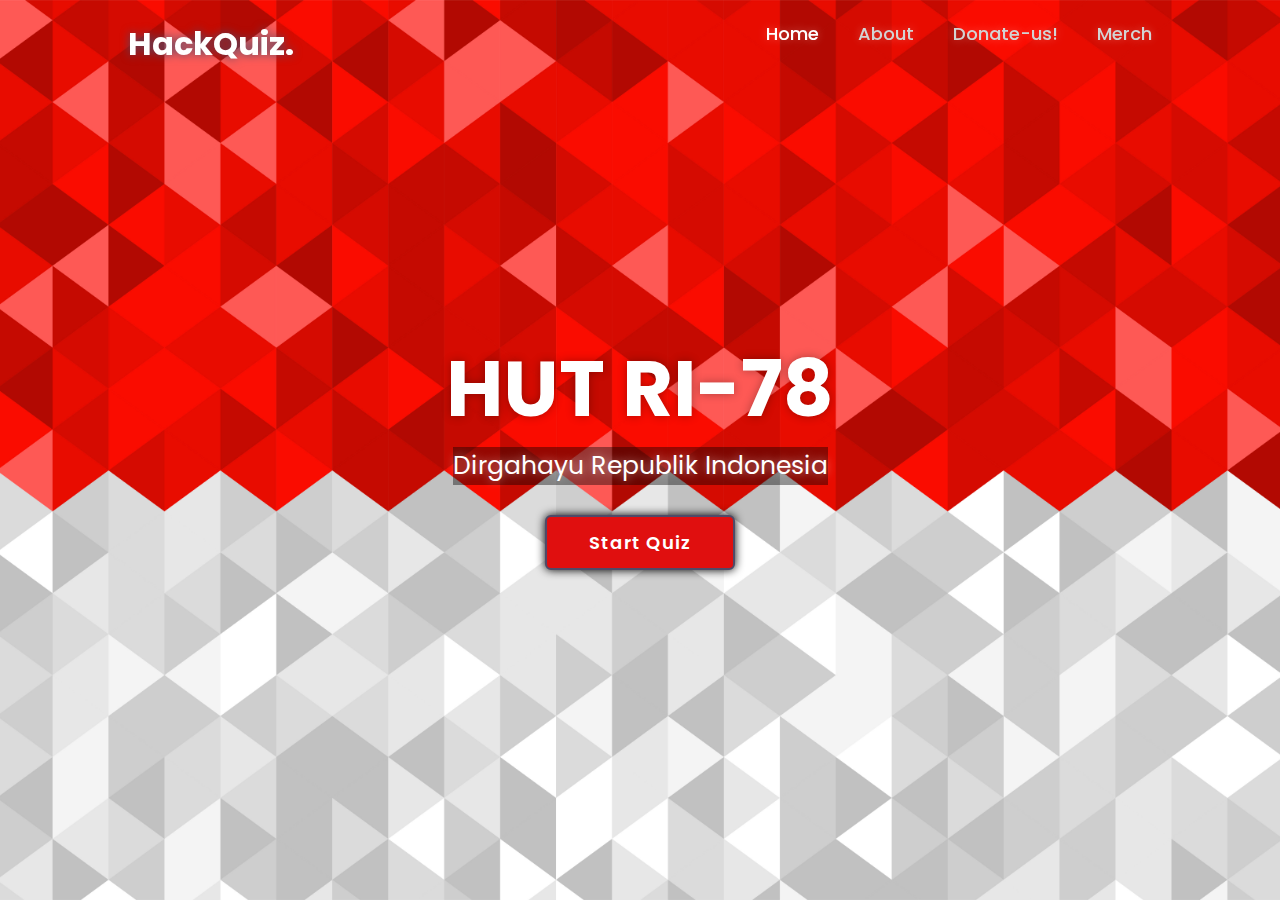
==== index.html @ 5aafb7d6 "ganti caption" ====
<!DOCTYPE html>
<html lang="en">

<head>
    <meta charset="UTF-8">
    <meta name="viewport" content="width=device-width, initial-scale=1.0">
    <title>Quiz HUT RI 78</title>
    <link rel="stylesheet" href="style.css">
</head>

<body>
    <main class="main">
        <header class="header">
            <a href="#" class="logo">HackQuiz.</a>

            <nav class="navbar">
                <a href="#" class="active">Home</a>
                <a href="#">About</a>
                <a href="#">Donate-us!</a>
                <a href="#">Merch</a>
            </nav>
        </header>

        <div class="container">
            <section class="quiz-section">
                <div class="quiz-box">
                    <h1>HUT RI Quiz</h1>
                    <div class="quiz-header">
                        <span>Quiz Website Tutorials</span>
                        <span class="header-score">Score: 0 / 5</span>
                    </div>

                    <h2 class="question-text">Kapan Indonesia merdeka?</h2>

                    <div class="option-list">
                        <!-- <div class="option">
                            <span>A. 7 Agustus 1765</span>
                        </div>
                        <div class="option">
                            <span>B. 17 Agustus 1945</span>
                        </div>
                        <div class="option">
                            <span>C. 8 Oktober 1964</span>
                        </div>
                        <div class="option">
                            <span>D. 10 November 1995</span>
                        </div> -->
                    </div>

                    <div class="quiz-footer">
                        <span class="question-total">1 dari 5 Pertanyaan</span>
                        <button class="next-btn">Next</button>
                    </div>
                </div>

                <div class="result-box">
                    <h2>Quiz Result!</h2>
                    <div class="percentage-container">
                        <div class="circular-progress">
                            <span class="progress-value">0%</span>
                        </div>

                        <span class="score-text">Your Score 0 out of 5</span>
                    </div>

                    <div class="buttons">
                        <button class="tryAgain-btn">Try Again</button>
                        <button class="goHome-btn">Go To Home</button>
                    </div>
                </div>
            </section>

            <section class="home">
                <div class="home-content">
                    <h1>HUT RI-78</h1>
                    <p>Dirgahayu Republik Indonesia</p>
                    <button class="start-btn">Start Quiz</button>
                </div>
            </section>
        </div>
    </main>

    <div class="popup-info">
        <h2>Quiz Guide</h2>
        <span class="info">1. Pertanyaan seputar Sejarah Indonesia</span>
        <span class="info">2. Minimal terjawab 3 pertanyaan</span>
        <span class="info">3. Good Luck Have Fun!</span>

        <div class="btn-group">
            <button class="info-btn exit-btn">Exit Quiz</button>
            <a href="#" class="info-btn continue-btn">Continue</a>
        </div>
    </div>

    <script src="questions.js"></script>
    <script src="script.js"></script>
</body>

</html>
---- style.css ----
@import url('https://fonts.googleapis.com/css2?family=Poppins:wght@300;400;500;600;700;800;900&display=swap');

* {
    margin: 0;
    padding: 0;
    box-sizing: border-box;
    font-family: 'Poppins', sans-serif;
}

body {
    color: #fff;
    background: rgb(224, 15, 15);
    overflow: hidden;
}

.header {
    position: fixed;
    top: 0;
    left: 0;
    width: 100%;
    padding: 20px 10%;
    background: transparent;
    display: flex;
    justify-content: space-between;
    z-index: 100;
}

.logo {
    font-size: 32px;
    color: #fff;
    text-decoration: none;
    font-weight: 700;
    filter: drop-shadow(0 0 5px #4f4a68);
}

.navbar a {
    font-size: 18px;
    color: lightgray;
    text-decoration: none;
    font-weight: 500;
    margin-left: 35px;
    transition: .3s;
    text-shadow: 0 0 10px rgba(255, 255, 255, 0.3);
}

.navbar a:hover,
.navbar a.active {
    color: #fff;
}

.main {
    min-height: 100vh;
    background: url('images/indonesia_05.jpg') no-repeat;
    background-size: cover;
    background-position: center;
    pointer-events: auto;
    transition: .3s ease;
}

.main.active {
    filter: blur(15px);
    pointer-events: none;
}

.container {
    display: flex;
    height: 100vh;
    width: 200%;
}

.home {
    position: relative;
    left: -50%;
    width: 100%;
    display: flex;
    justify-content: center;
    align-items: center;
}

.home-content {
    max-width: 600px;
    display: flex;
    align-items: center;
    flex-direction: column;
}

.home-content h1 {
    font-size: 78px;
    font-weight: 700;
    text-shadow: 0 0 10px rgba(0, 0, 0, 0.3);
}

.home-content p {
    font-size: 25px;
    text-align: center;
    text-shadow: 0 0 10px rgba(255, 255, 255, 0.5);
    color: #fff;
    margin-bottom: 30px;
    background: rgba(0, 0, 0, .4);
}

.home-content .start-btn {
    width: 190px;
    height: 55px;
    background: rgb(224, 15, 15);
    border: 2px solid #4f4a68;
    outline: none;
    border-radius: 6px;
    box-shadow: 0 0 10px black;
    font-size: 18px;
    color: #fff;
    letter-spacing: 1px;
    font-weight: 600;
    cursor: pointer;
    transition: .3s;
}

.home-content .start-btn:hover {
    background: #fff;
    box-shadow: none;
    color: #4f4a68;
}

.popup-info {
    position: absolute;
    top: 50%;
    left: 50%;
    transform: translate(-50%, -50%) scale(.9);
    width: 500px;
    background: #fff;
    border-radius: 6px;
    padding: 10px 25px;
    opacity: 0;
    pointer-events: none;
    transition: .3s ease;
}

.popup-info.active {
    opacity: 1;
    pointer-events: auto;
    transform: translate(-50%, -50%) scale(1);
}

.popup-info h2 {
    font-size: 50px;
    color: rgb(224, 15, 15);
}

.popup-info .info {
    display: inline-block;
    font-size: 16px;
    color: #4f4a68;
    margin: 4px 0;
}

.popup-info .btn-group {
    display: flex;
    justify-content: space-between;
    align-items: center;
    border-top: 1px solid #999;
    margin-top: 10px;
    padding: 15px 0 7px;
}

.popup-info .btn-group .info-btn {
    display: inline-flex;
    justify-content: center;
    align-items: center;
    width: 130px;
    height: 45px;
    background: rgb(224, 15, 15);
    border: 2px solid #4f4a68;
    outline: none;
    border-radius: 6px;
    text-decoration: none;
    font-size: 16px;
    color: #fff;
    font-weight: 600;
    box-shadow: 0 0 10px black;
    cursor: pointer;
    transition: .3s;
}

.popup-info .btn-group .info-btn:nth-child(1) {
    background: transparent;
    color: rgb(224, 15, 15);
}

.popup-info .btn-group .info-btn:nth-child(1):hover {
    background: rgb(224, 15, 15);
    color: #fff;
}

.popup-info .btn-group .info-btn:nth-child(2):hover {
    background: rgb(138, 14, 14);
}

.quiz-section {
    position: relative;
    left: -50%;
    /* left: 0; */
    width: 100%;
    background: rgb(94, 9, 9);
    display: flex;
    justify-content: center;
    align-items: center;
    transition: .5s ease-in-out;
    transition-delay: .25s;
    z-index: 100;
}

.quiz-section.active {
    left: 0;
}

.quiz-section .quiz-box {
    position: relative;
    width: 500px;
    background: transparent;
    border: 2px solid #fff;
    border-radius: 6px;
    display: flex;
    flex-direction: column;
    padding: 20px 30px;
    opacity: 0;
    pointer-events: none;
    transform: scale(.9);
    transition: .3s ease;
    transition-delay: 0s;
}

.quiz-section .quiz-box.active {
    opacity: 1;
    pointer-events: auto;
    transform: scale(1);
    transition: 1s ease;
    transition-delay: 1s;
}

.quiz-box h1 {
    font-size: 32px;
    text-align: center;
    background: linear-gradient(45deg, transparent, rgb(224, 15, 15), transparent);
    border-radius: 6px;
}

.quiz-box .quiz-header {
    display: flex;
    justify-content: space-between;
    align-items: center;
    padding: 20px 0;
    border-bottom: 2px solid rgb(224, 15, 15);
    margin-bottom: 30px;
}

.quiz-header span {
    font-size: 18px;
    font-weight: 500;
}

.quiz-header .header-score {
    background: rgb(224, 15, 15);
    border-radius: 3px;
    padding: 7px;
}

.quiz-box .question-text {
    font-size: 24px;
    font-weight: 600;
}

.option-list .option {
    width: 100%;
    padding: 12px;
    background: transparent;
    border: 2px solid rgba(255, 255, 255, .2);
    font-size: 17px;
    border-radius: 4px;
    margin: 15px 0;
    cursor: pointer;
    transition: .3s;
}

.option-list .option:hover {
    background: rgba(255, 255, 255, .1);
    border-color: rgba(255, 255, 255, .1);
}

.option-list .option.correct {
    background: transparent;
    color: #00a63d;
    border-color: #00a63d;
}

.option-list .option.incorrect {
    background: transparent;
    color: #a60045;
    border-color: #a60045;
}

.option-list .option.disabled {
    pointer-events: none;
}

.quiz-box .quiz-footer {
    display: flex;
    justify-content: space-between;
    align-items: center;
    border-top: 2px solid rgb(224, 15, 15);
    padding-top: 20px;
    margin-top: 25px;
}

.quiz-footer .question-total {
    font-size: 16px;
    font-weight: 600;

}

.quiz-footer .next-btn {
    width: 100px;
    height: 45px;
    background: rgba(255, 255, 255, .1);
    border: 2px solid rgba(255, 255, 255, .1);
    outline: none;
    border-radius: 6px;
    font-size: 16px;
    color: rgba(255, 255, 255, .3);
    font-weight: 600;
    cursor: pointer;
    pointer-events: none;
    transition: .3s;
}

.quiz-footer .next-btn.active {
    pointer-events: auto;
    background: rgb(224, 15, 15);
    border-color: rgb(224, 15, 15);
    color: #fff;
}

.quiz-footer .next-btn.active:hover {
    background: #fff;
    border-color: #999;
    color: rgb(224, 15, 15);
}

.quiz-section .result-box {
    position: absolute;
    top: 50%;
    left: 50%;
    transform: translate(-50%, -50%) scale(.9);
    width: 500px;
    background: transparent;
    border: 2px solid rgb(224, 15, 15);
    border-radius: 6px;
    padding: 20px;
    display: flex;
    flex-direction: column;
    align-items: center;
    opacity: 0;
    pointer-events: none;
    transition: .3s ease;
}

.quiz-section .result-box.active {
    opacity: 1;
    pointer-events: auto;
    transform: translate(-50%, -50%) scale(1);
}

.result-box h2 {
    font-size: 52px;
}

.result-box .percentage-container {
    width: 300px;
    display: flex;
    flex-direction: column;
    align-items: center;
    margin: 20px 0 40px;
}

.percentage-container .circular-progress {
    position: relative;
    width: 250px;
    height: 250px;
    background: conic-gradient(seagreen 3.6deg, rgba(255, 255, 255, .1) 0deg);
    border-radius: 50%;
    display: flex;
    justify-content: center;
    align-items: center;
}

.percentage-container .circular-progress::before {
    content: '';
    position: absolute;
    width: 210px;
    height: 210px;
    background: rgb(94, 9, 9);
    border-radius: 50%;
}

.circular-progress .progress-value {
    position: relative;
    font-size: 45px;
    font-weight: 600;
}

.percentage-container .score-text {
    font-size: 26px;
    font-weight: 600;
    margin-top: 20px;
}

.result-box .buttons {
    display: flex;
}

.buttons button {
    width: 130px;
    height: 47px;
    background: rgb(224, 15, 15);
    border: 2px solid rgb(224, 15, 15);
    outline: none;
    border-radius: 6px;
    font-size: 16px;
    color: #fff;
    font-weight: 600;
    margin: 0 20px 20px;
    cursor: pointer;
    transition: .3s;
}

.buttons button:nth-child(1):hover {
    background: rgb(224, 15, 15);
    border-color: rgb(224, 15, 15);
}

.buttons button:nth-child(2) {
    background: transparent;
    color: rgb(224, 15, 15);
}

.buttons button:nth-child(2):hover {
    background: rgb(224, 15, 15);
    color: #fff;
}
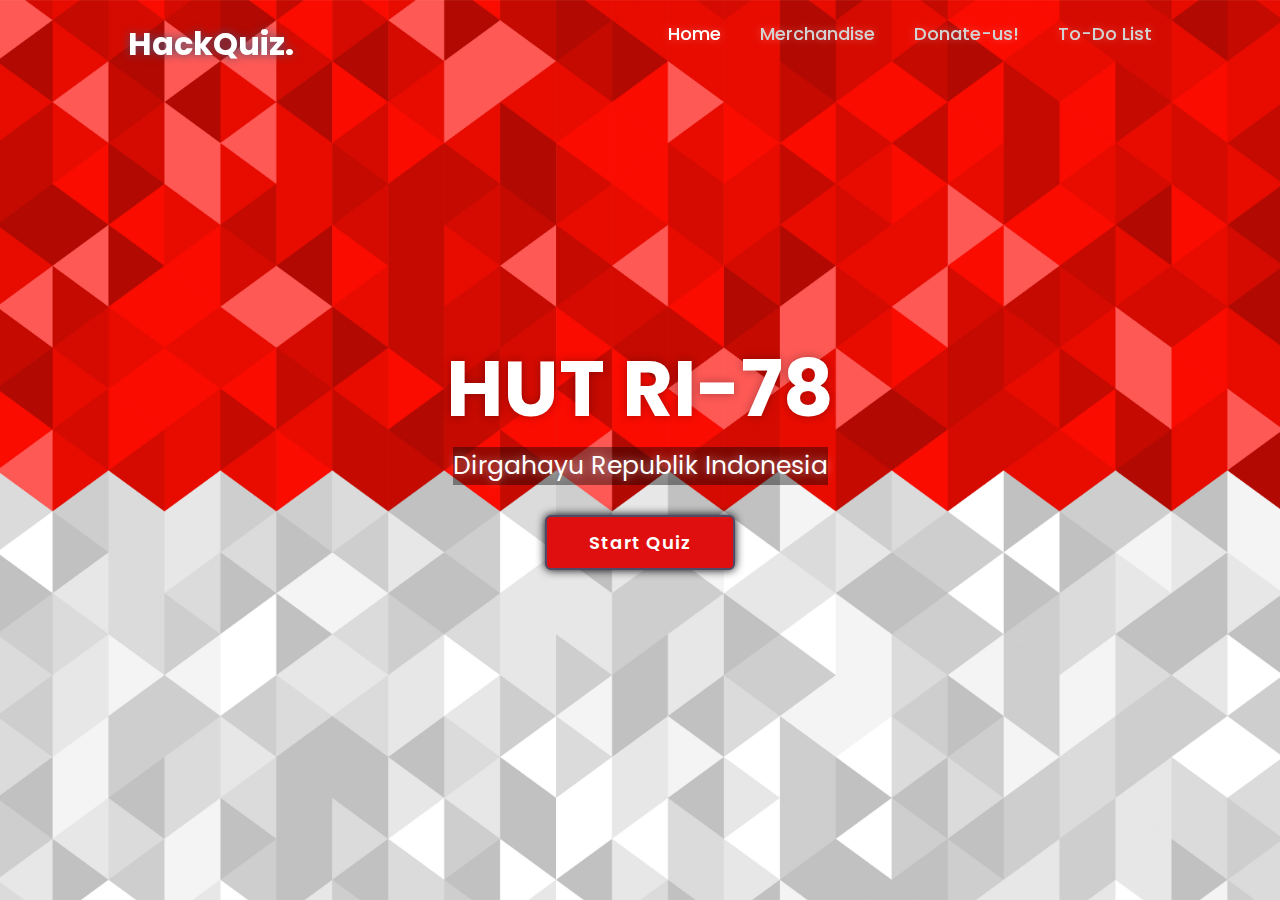
==== commit d0f284cd: "nambah fitur QR" ====
--- a/index.html
+++ b/index.html
@@ -15,9 +15,9 @@
 
             <nav class="navbar">
                 <a href="#" class="active">Home</a>
-                <a href="#">About</a>
-                <a href="#">Donate-us!</a>
-                <a href="#">Merch</a>
+                <a href="#">Merchandise</a>
+                <a href="#" class="donate-us">Donate-us!</a>
+                <a href="#" class="todo-list">To-Do List</a>
             </nav>
         </header>
 
@@ -92,6 +92,30 @@
         </div>
     </div>
 
+    <!-- TO DO LIST -->
+    <div class="popup-todoList">
+        <button class="exit-todoList-btn">x</button>
+        <div id="myDIV" class="header-todoList">
+            <h2>List Kegiatan Kemerdekaan</h2>
+            <input type="text" id="myInput" placeholder="Title...">
+            <span onclick="newElement()" class="addBtn">Add</span>
+          </div>
+          
+          <ul id="myUL">
+            <li>Pasang Bendera dihalaman</li>
+            <li class="checked">Mengikuti Lomba Agustusan</li>
+            <li>Mendengarkan lagu Indonesia Raya</li>
+            <li>Mendengarkan Lagu 17 Agustus 45</li>
+          </ul>
+    </div>
+
+    <!-- Donate US -->
+    <div class="popup-donateUs">
+        <button class="exit-donateUs-btn">x</button>
+        <p>Scan me!</p>
+        <img src="images/rickroll.png" alt="QR">
+    </div>
+
     <script src="questions.js"></script>
     <script src="script.js"></script>
 </body>
--- a/style.css
+++ b/style.css
@@ -447,3 +447,220 @@
     color: #fff;
 }
 
+.popup-todoList {
+    position: absolute;
+    top: 50%;
+    left: 50%;
+    transform: translate(-50%, -50%) scale(.9);
+    width: 500px;
+    background: #fff;
+    border-radius: 6px;
+    padding: 10px 25px;
+    opacity: 0;
+    pointer-events: none;
+    transition: .3s ease;
+    color: black;
+    box-sizing: border-box;
+    padding-bottom: 18px;
+}
+
+.popup-todoList.active {
+    opacity: 1;
+    pointer-events: auto;
+    transform: translate(-50%, -50%) scale(1);
+}
+
+.popup-todoList .exit-todoList-btn {
+    padding: 5px 8px;
+    position: relative;
+    margin: 0;
+    left: 95%;
+    margin-bottom: 8px;
+    width: 40px;
+    height: 40px;
+    background: #f44336;
+    border: 2px solid #4f4a68;
+    outline: none;
+    border-radius: 6px;
+    box-shadow: 0 0 10px black;
+    font-size: 18px;
+    color: #fff;
+    letter-spacing: 1px;
+    font-weight: 600;
+    cursor: pointer;
+    transition: .3s;
+}
+
+.popup-todoList .exit-todoList-btn:hover {
+    background: #555;
+}
+
+.popup-donateUs {
+    position: absolute;
+    top: 50%;
+    left: 50%;
+    transform: translate(-50%, -50%) scale(.9);
+    width: 500px;
+    background: #fff;
+    border-radius: 6px;
+    padding: 10px 25px;
+    opacity: 0;
+    pointer-events: none;
+    transition: .3s ease;
+    color: black;
+    box-sizing: border-box;
+    padding-bottom: 18px;
+}
+
+.popup-donateUs.active {
+    opacity: 1;
+    pointer-events: auto;
+    transform: translate(-50%, -50%) scale(1);
+}
+
+.popup-donateUs img {
+    max-width: 300px;
+    display: block;
+    margin-left: auto;
+    margin-right: auto;
+}
+
+.popup-donateUs p {
+    text-align: center;
+    font-weight: 600;
+    font-size: 26px;
+}
+
+.popup-donateUs .exit-donateUs-btn {
+    padding: 5px 8px;
+    position: relative;
+    margin: 0;
+    left: 95%;
+    margin-bottom: 8px;
+    width: 40px;
+    height: 40px;
+    background: #f44336;
+    border: 2px solid #4f4a68;
+    outline: none;
+    border-radius: 6px;
+    box-shadow: 0 0 10px black;
+    font-size: 18px;
+    color: #fff;
+    letter-spacing: 1px;
+    font-weight: 600;
+    cursor: pointer;
+    transition: .3s;
+}
+
+.popup-donateUs .exit-donateUs-btn:hover {
+    background: #555;
+}
+
+ul {
+    margin: 0;
+    padding: 0;
+  }
+  
+  /* Style the list items */
+  ul li {
+    cursor: pointer;
+    position: relative;
+    padding: 12px 8px 12px 40px;
+    background: #eee;
+    font-size: 18px;
+    transition: 0.2s;
+    list-style-type: none;
+    /* make the list items unselectable */
+    -webkit-user-select: none;
+    -moz-user-select: none;
+    -ms-user-select: none;
+    user-select: none;
+  }
+  
+  /* Set all odd list items to a different color (zebra-stripes) */
+  ul li:nth-child(odd) {
+    background: #f9f9f9;
+  }
+  
+  /* Darker background-color on hover */
+  ul li:hover {
+    background: #ddd;
+  }
+  
+  /* When clicked on, add a background color and strike out text */
+  ul li.checked {
+    background: #888;
+    color: #fff;
+    text-decoration: line-through;
+  }
+  
+  /* Add a "checked" mark when clicked on */
+  ul li.checked::before {
+    content: '';
+    position: absolute;
+    border-color: #fff;
+    border-style: solid;
+    border-width: 0 2px 2px 0;
+    top: 10px;
+    left: 16px;
+    transform: rotate(45deg);
+    height: 15px;
+    width: 7px;
+  }
+  
+  /* Style the close button */
+  .close {
+    position: absolute;
+    right: 0;
+    top: 0;
+    padding: 12px 16px 12px 16px;
+  }
+  
+  .close:hover {
+    background-color: #f44336;
+    color: white;
+  }
+  
+  /* Style the header */
+  .header-todoList {
+    background-color: #f44336;
+    padding: 30px 40px;
+    color: white;
+    text-align: center;
+  }
+  
+  /* Clear floats after the header */
+  .header-todoList:after {
+    content: "";
+    display: table;
+    clear: both;
+  }
+  
+  /* Style the input */
+  input {
+    margin: 0;
+    border: none;
+    border-radius: 6px;
+    width: 75%;
+    padding: 10px;
+    float: left;
+    font-size: 16px;
+  }
+  
+  /* Style the "Add" button */
+  .addBtn {
+    padding: 10px;
+    width: 25%;
+    background: #d9d9d9;
+    color: #555;
+    float: left;
+    text-align: center;
+    font-size: 16px;
+    cursor: pointer;
+    transition: 0.3s;
+    border-radius: 6px;
+  }
+  
+  .addBtn:hover {
+    background-color: #bbb;
+  }